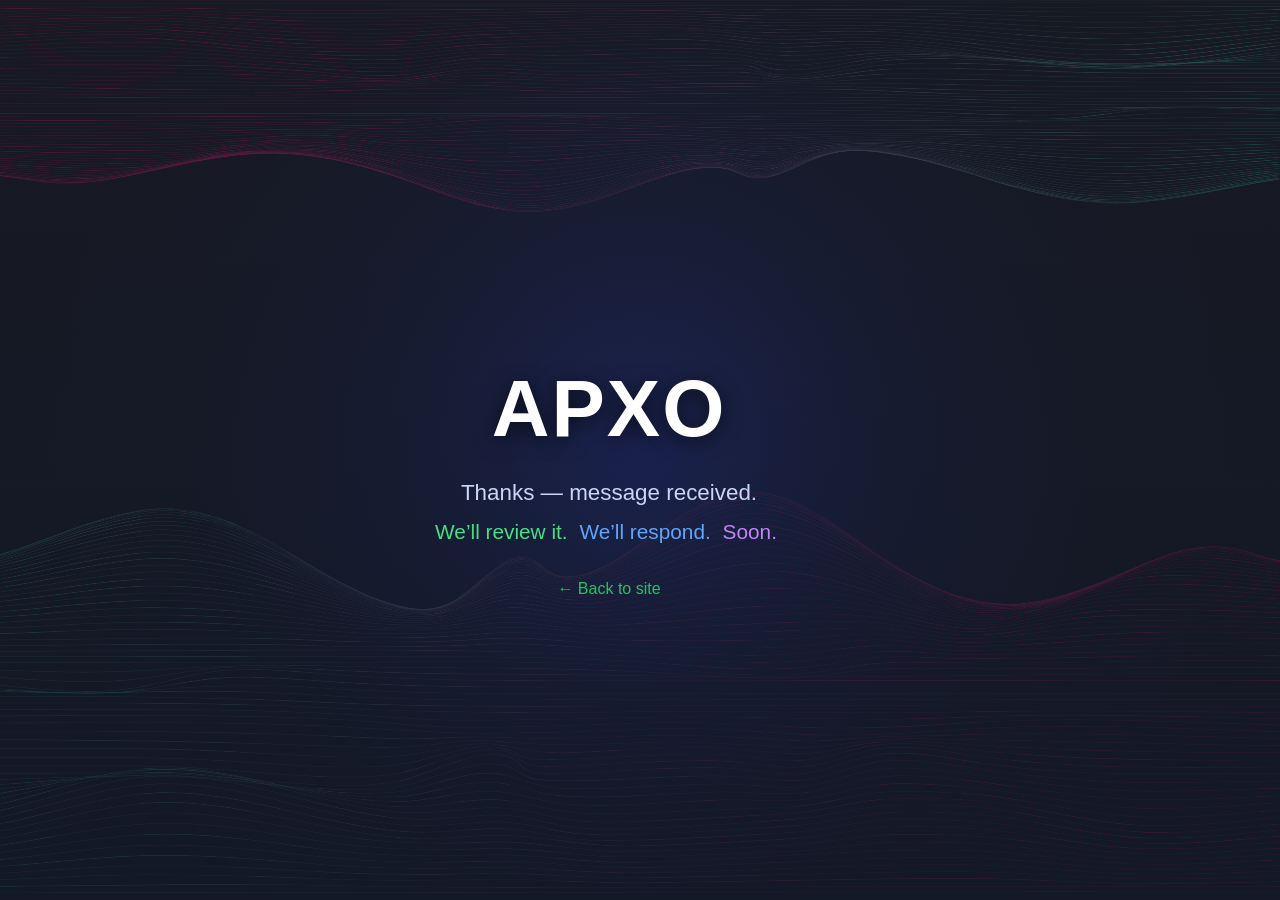
==== form_response.html @ 33a43c76 "form submission page added" ====
<!doctype html>
<html lang="en">
  <head>
    <meta charset="UTF-8" />
    <meta name="viewport" content="width=device-width, initial-scale=1.0" />
    <title>APXO</title>
    <link rel="stylesheet" href="style.css" />
  </head>
  <body>
    <main>
      <main>
        <h1>APXO</h1>
        <p>Thanks — message received.</p>

        <p class="sequence">
          <span>We’ll review it.</span>
          <span>We’ll respond.</span>
          <span>Soon.</span>
        </p>

        <a href="/" class="back-link">← Back to site</a>
      </main>
    </main>
  </body>
</html>
---- style.css ----
body {
  margin: 0;
  font-family: "Poppins", Arial, sans-serif;
  background:
    linear-gradient(rgba(15, 23, 42, 0.55), rgba(15, 23, 42, 0.75)),
    url("bg.svg") center / cover no-repeat;
  animation: backgroundMove 18s ease-in-out infinite alternate;
  color: #ffffff;
  display: flex;
  align-items: center;
  justify-content: center;
  min-height: 100vh;
}

main {
  text-align: center;
  width: 90%;
  max-width: 620px;
  line-height: 1.4;
}

h1 {
  font-size: 5rem;
  font-weight: 700;
  letter-spacing: 2px;
  margin-bottom: 0.75rem;
  color: #ffffff;
  text-shadow: 0 4px 20px rgba(0, 0, 0, 0.6);
}

p {
  font-size: 1.3rem;
  color: #cbd5f5;
  margin: 0.5rem 0;
}

p:first-of-type {
  font-size: 1.4rem;
  font-weight: 500;
}

form {
  display: flex;
  flex-direction: column;
  gap: 1rem;
  margin-top: 2rem;
}

input,
textarea {
  width: 100%;
  box-sizing: border-box;
  padding: 0.9rem 1rem;
  border: none;
  border-radius: 8px;
  font-size: 1rem;
  font-family: inherit;
}

input:focus,
textarea:focus {
  outline: none;
  box-shadow: 0 0 0 2px #22c55e;
}

textarea {
  min-height: 120px;
  resize: vertical;
}

button {
  border: none;
  border-radius: 8px;
  background: #22c55e;
  color: #ffffff;
  padding: 0.9rem 1.5rem;
  font-weight: bold;
  font-size: 1rem;
  cursor: pointer;
  transition: all 0.2s ease;
  box-shadow: 0 6px 20px rgba(34, 197, 94, 0.3);
}

button:hover {
  transform: translateY(-2px);
  opacity: 0.95;
  box-shadow: 0 8px 30px rgba(34, 197, 94, 0.5);
}

@keyframes backgroundMove {
  from {
    background-position: center;
    background-size: 100%;
  }

  to {
    background-position: center 8%;
    background-size: 108%;
  }
}

@media (max-width: 768px) {
  body {
    background-size: auto 100%;
    background-position: center center;
    animation: mobileBackgroundMove 10s ease-in-out infinite alternate;
  }
}

@keyframes mobileBackgroundMove {
  from {
    background-position: 45% center;
  }

  to {
    background-position: 55% center;
  }
}

.sequence span {
  opacity: 0;
  display: inline-block;
  margin-right: 6px;
  animation: fadeInUp 0.6s ease forwards;
}

.sequence span:nth-child(1) {
  animation-delay: 0.4s;
}

.sequence span:nth-child(2) {
  animation-delay: 0.8s;
}

.sequence span:nth-child(3) {
  animation-delay: 1.2s;
}

.sequence span {
  opacity: 0;
  display: inline-block;
  margin-right: 6px;
  animation: fadeInUp 0.6s ease forwards;
}

.sequence span:nth-child(1) {
  animation-delay: 0.4s;
  color: #4ade80;
}

.sequence span:nth-child(2) {
  animation-delay: 0.8s;
  color: #60a5fa;
}

.sequence span:nth-child(3) {
  animation-delay: 1.2s;
  color: #c084fc;
}

@keyframes fadeInUp {
  from {
    opacity: 0;
    transform: translateY(10px);
  }
  to {
    opacity: 1;
    transform: translateY(0);
  }
}

.back-link {
  display: inline-block;
  margin-top: 1.5rem;
  color: #22c55e;
  text-decoration: none;
  font-weight: 500;
}

.back-link:hover {
  opacity: 0.8;
}
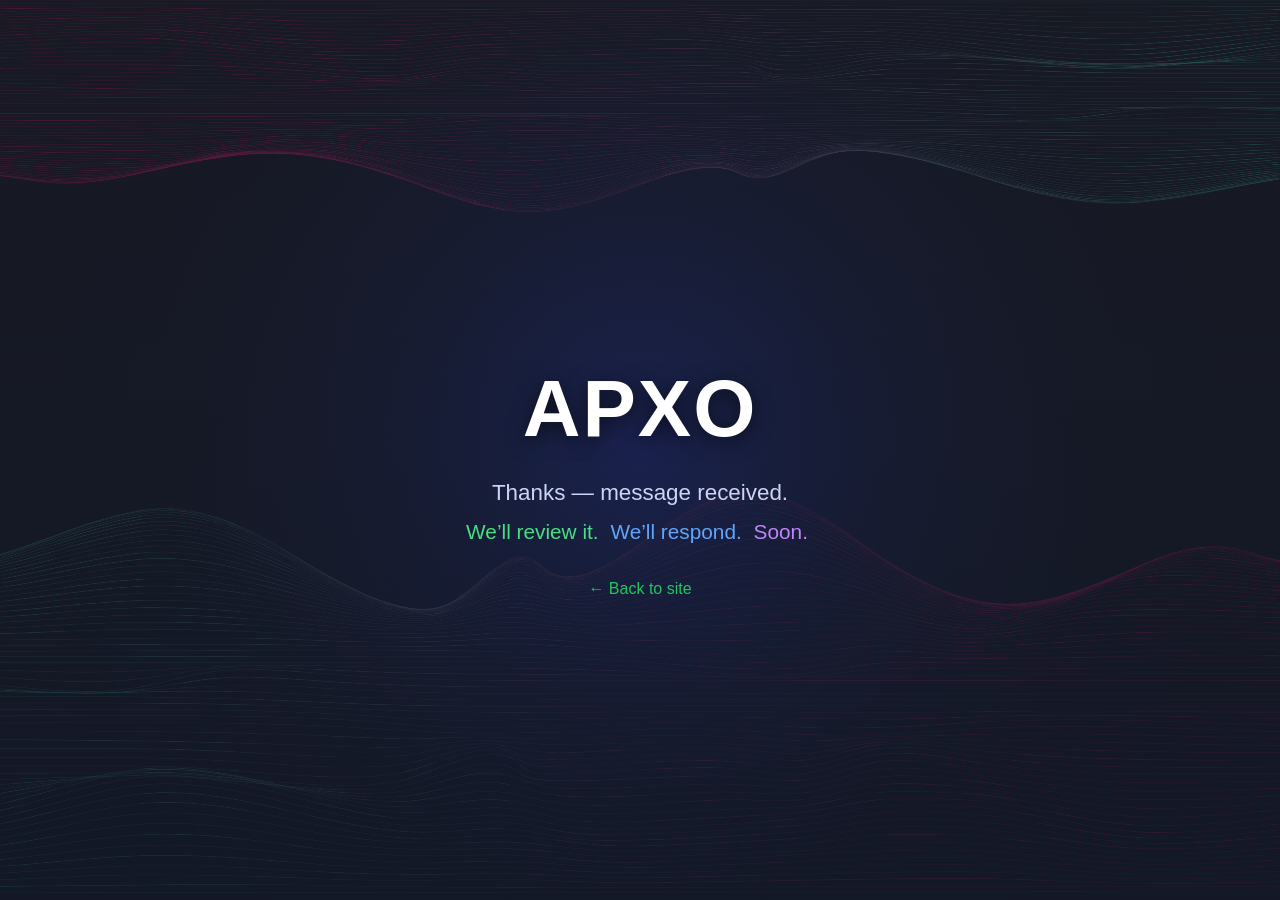
==== commit 808b8795: "form submission page added" ====
--- a/form_response.html
+++ b/form_response.html
@@ -8,18 +8,16 @@
   </head>
   <body>
     <main>
-      <main>
-        <h1>APXO</h1>
-        <p>Thanks — message received.</p>
+      <h1>APXO</h1>
+      <p>Thanks — message received.</p>
 
-        <p class="sequence">
-          <span>We’ll review it.</span>
-          <span>We’ll respond.</span>
-          <span>Soon.</span>
-        </p>
+      <p class="sequence">
+        <span>We’ll review it.</span>
+        <span>We’ll respond.</span>
+        <span>Soon.</span>
+      </p>
 
-        <a href="/" class="back-link">← Back to site</a>
-      </main>
+      <a href="/" class="back-link">← Back to site</a>
     </main>
   </body>
 </html>
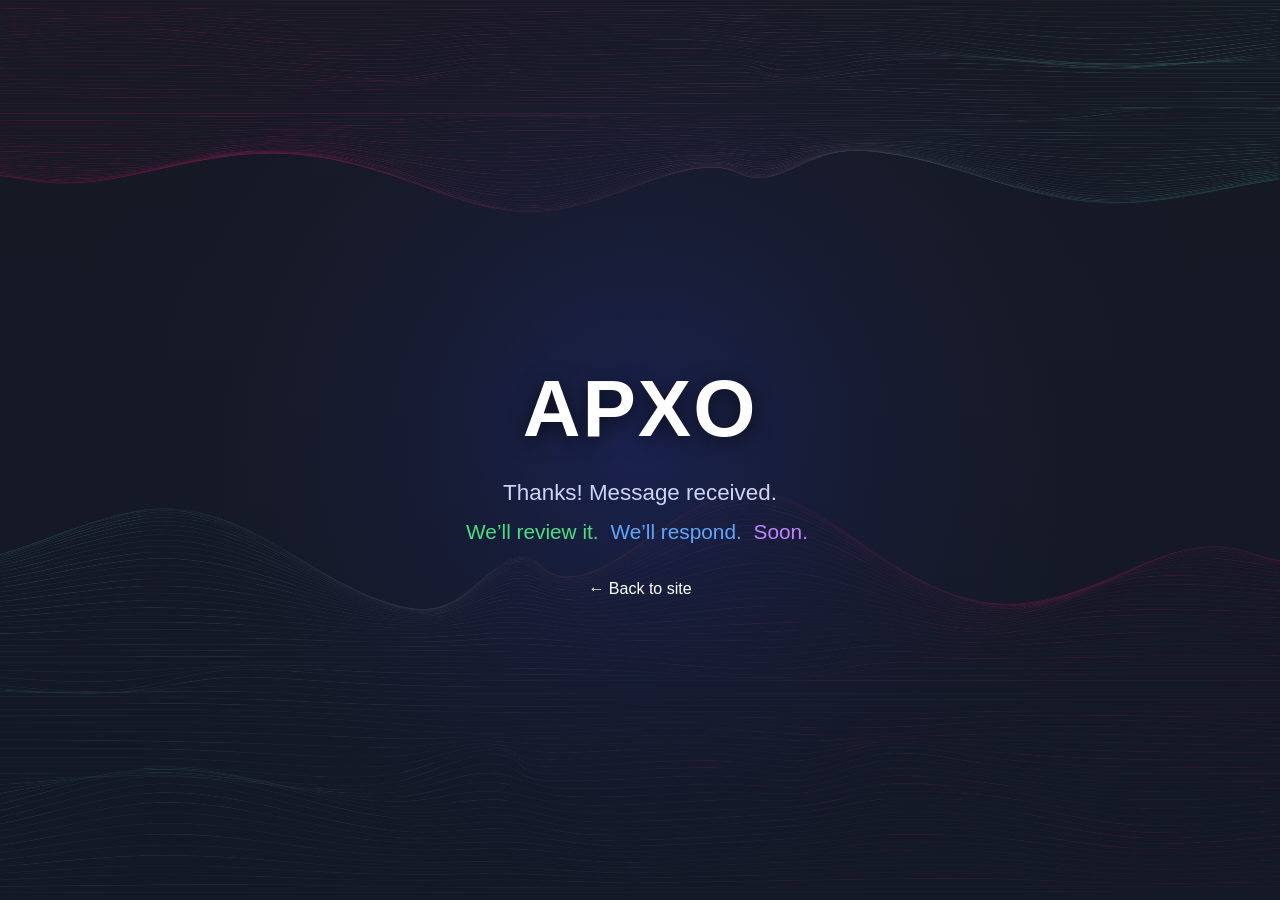
==== commit c0275799: "form submission page added" ====
--- a/form_response.html
+++ b/form_response.html
@@ -9,7 +9,7 @@
   <body>
     <main>
       <h1>APXO</h1>
-      <p>Thanks — message received.</p>
+      <p>Thanks! Message received.</p>
 
       <p class="sequence">
         <span>We’ll review it.</span>
--- a/style.css
+++ b/style.css
@@ -172,11 +172,11 @@
 .back-link {
   display: inline-block;
   margin-top: 1.5rem;
-  color: #22c55e;
+  color: #ffffff;
   text-decoration: none;
   font-weight: 500;
 }
 
 .back-link:hover {
-  opacity: 0.8;
+  color: #22c55e;
 }
